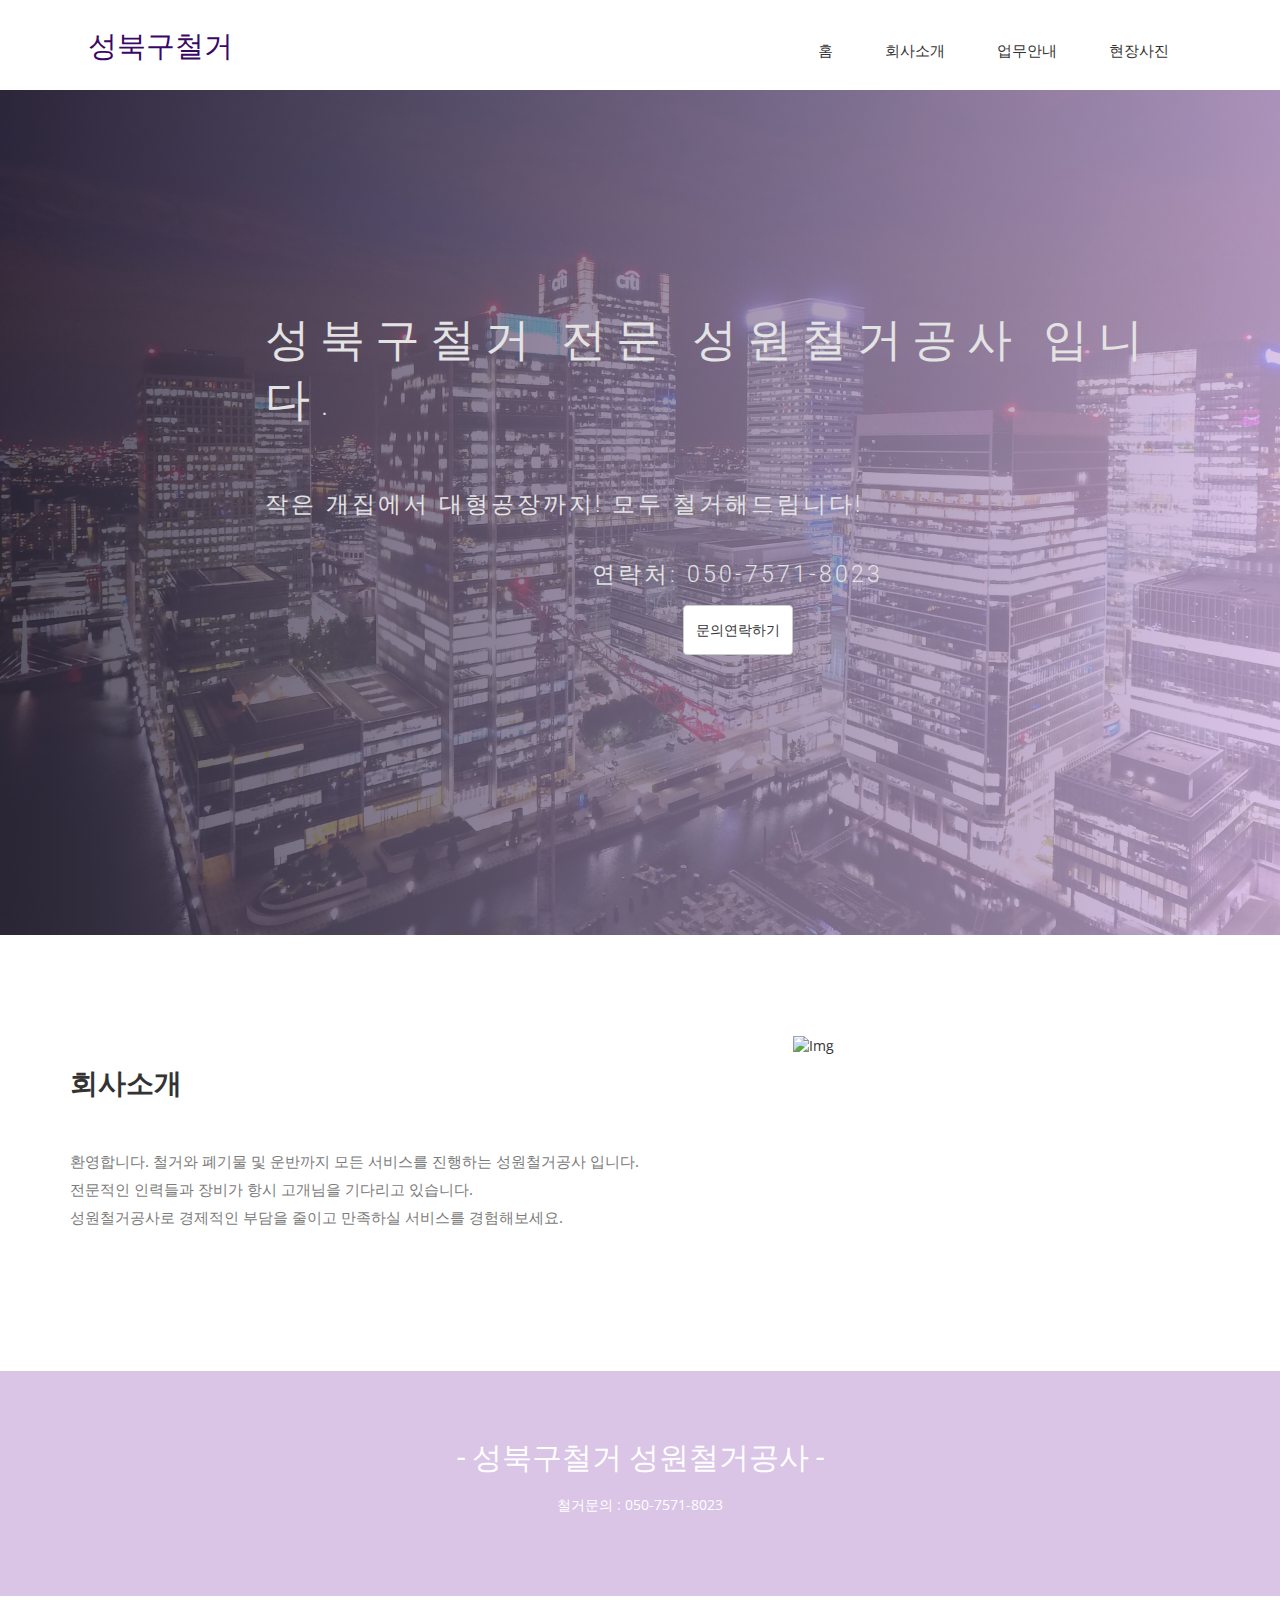
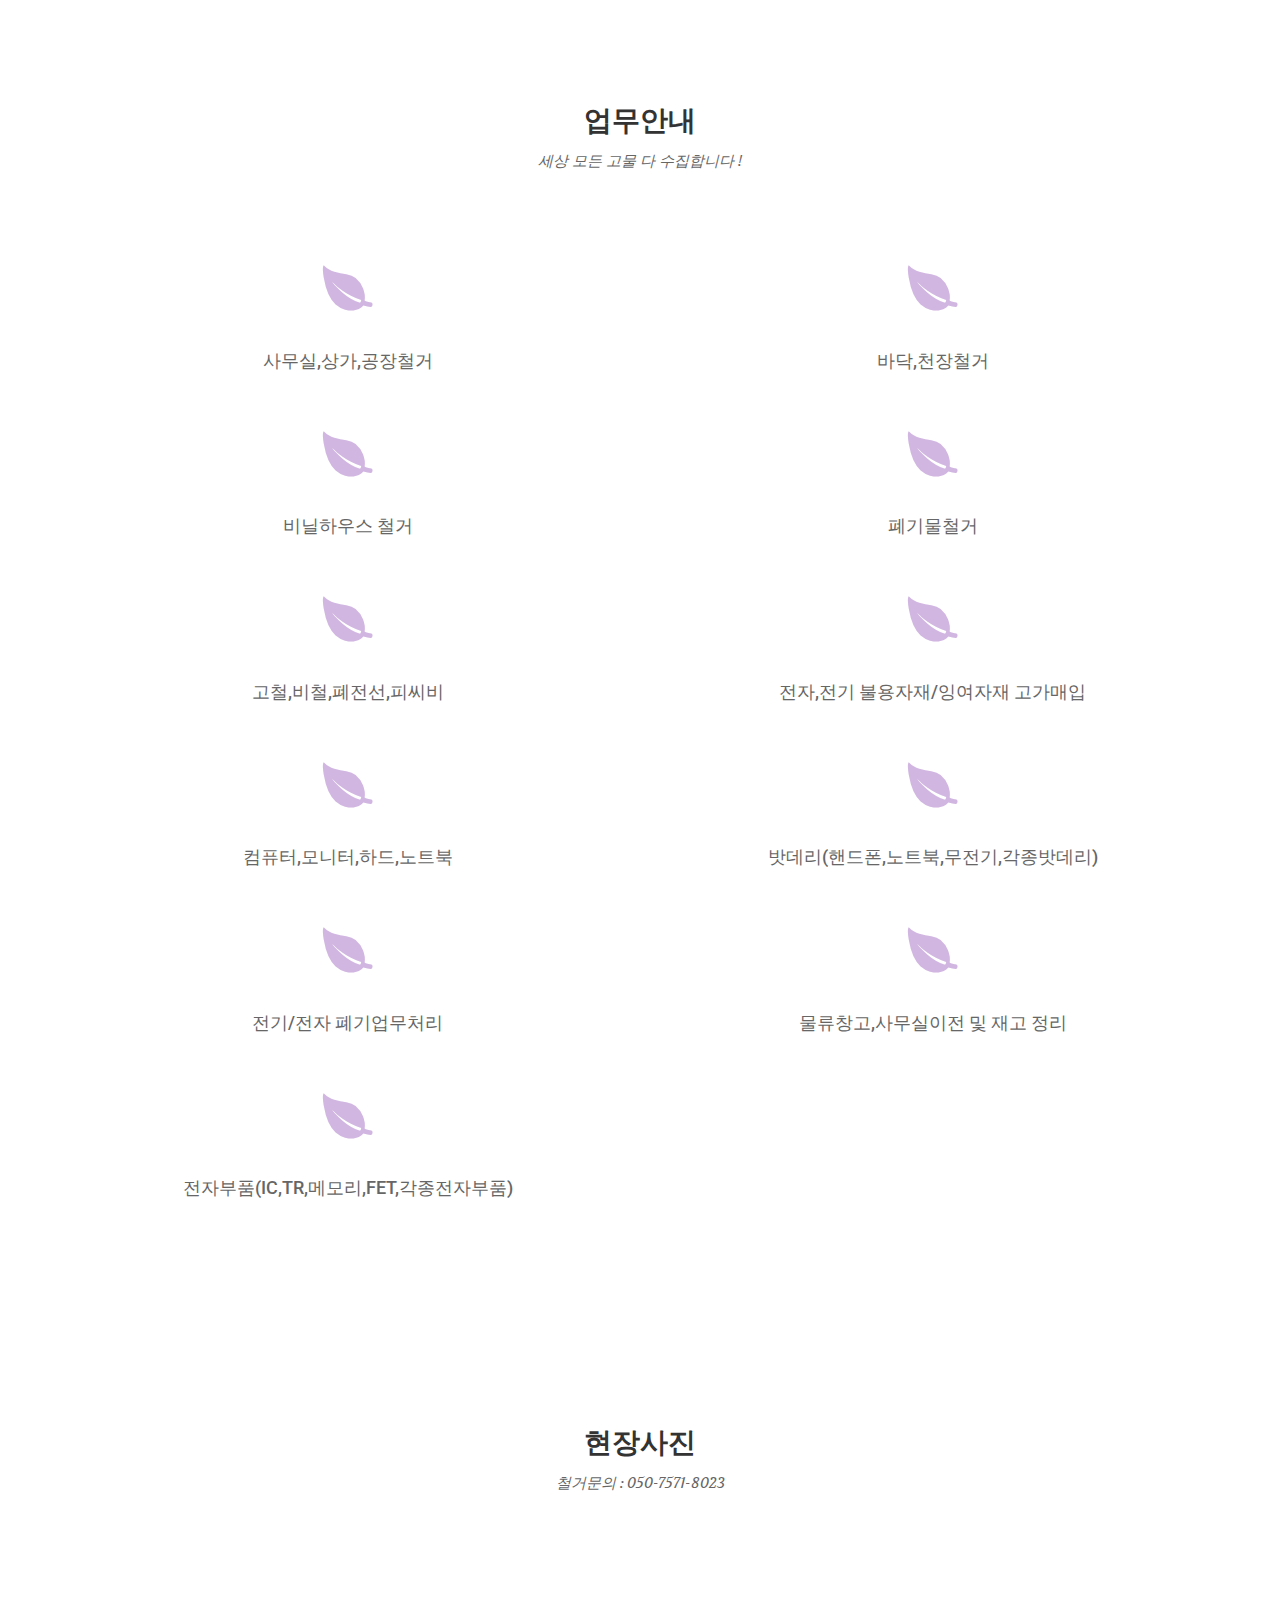
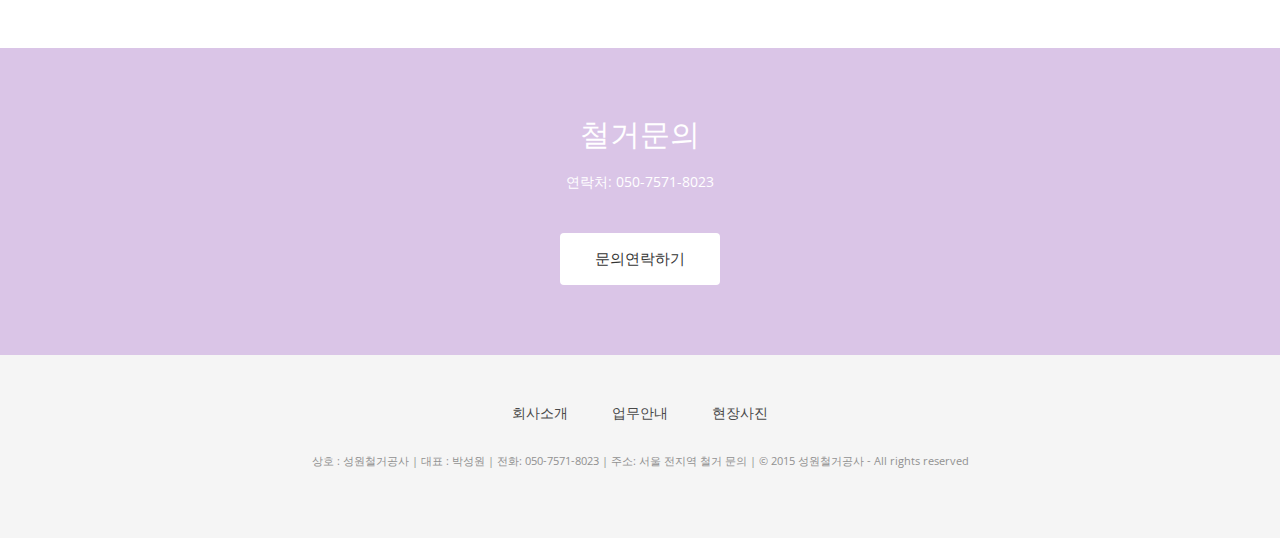
==== index.html @ f8885d91 "no message" ====
<!DOCTYPE html>
<html class="no-js">
  <head>

    <meta charset="utf-8">
<meta http-equiv="X-UA-Compatible" content="IE=edge">
<meta name="robots" content="all, index, follow">

<meta name="viewport" content="width=device-width, initial-scale=1">
<!-- Place favicon.ico and apple-touch-icon.png in the root directory -->

<!-- Favicon -->
<link rel="shortcut icon" href="/favicon.ico">

<!-- Naver -->

<meta name="naver-site-verification" content="78cb990056205110213f68ca7f108c9409b33e10"/>

<title>성북구철거</title>
<meta name="description" content="성북구철거견적.학원,주택,건물,상가,식당철거비용 마루.성북철거업체">
<meta name="keywords" content="성북구철거견적.학원,주택,건물,상가,식당철거비용 마루.성북철거업체">
<meta property="og:type" content="website">
<meta property="og:url" content="http://seongcg.qustmddus.com">
<meta property="og:title" content="성북구철거">
<meta property="og:site_name" content="성북구철거">
<meta property="og:description" content="성북구철거견적.학원,주택,건물,상가,식당철거비용 마루.성북철거업체">
<link rel="alternate" type="application/rss+xml" title="성북구철거" href="http://seongcg.qustmddus.com/feed.xml">
<!-- naver -->
<link rel="canonical" href="http://seongcg.qustmddus.com" />
<!-- CSS -->
<link rel="stylesheet" href="/css/owl.carousel.css" />
<link rel="stylesheet" href="/css/bootstrap.min.css" />
<link rel="stylesheet" href="/css/font-awesome.min.css" />
<link rel="stylesheet" href="/css/airspace.css" />
<link rel="stylesheet" href="/css/style.css" />
<link rel="stylesheet" href="/css/ionicons.min.css" />
<link rel="stylesheet" href="/css/animate.css" />
<link rel="stylesheet" href="/css/responsive.css" />
<link rel="stylesheet" href="/css/syntax.css" />
<link rel="stylesheet" href="/css/styles.css">

<!-- Js -->
<script src="/js/vendor/modernizr-2.6.2.min.js"></script>
<script src="//ajax.googleapis.com/ajax/libs/jquery/1.10.2/jquery.min.js"></script>
<script>window.jQuery || document.write('<script src="js/vendor/jquery-1.10.2.min.js"><\/script>')</script>
<script src="/js/bootstrap.min.js"></script>
<script src="/js/owl.carousel.min.js"></script>
<script src="/js/plugins.js"></script>
<script src="/js/min/waypoints.min.js"></script>
<script src="/js/jquery.counterup.js"></script>

<!-- Google Map -->
<script src="https://maps.googleapis.com/maps/api/js"></script>
<script src="/js/google-map-init.js"></script>


<script src="/js/main.js"></script>

  </head>
  <body>

    <!-- Header Start -->
<header style="position: fixed;right: 0;left: 0;top: 0;z-index: 1030;">
<div class="container">
  <div class="row">
    <div class="col-md-12">
      <!-- header Nav Start -->
      <nav class="navbar navbar-default">
        <div class="container-fluid">
          <!-- Brand and toggle get grouped for better mobile display -->
          <div class="navbar-header">
            <button type="button" class="navbar-toggle collapsed" data-toggle="collapse" data-target="#bs-example-navbar-collapse-1">
            <span class="sr-only">Toggle navigation</span>
            <span class="icon-bar"></span>
            <span class="icon-bar"></span>
            <span class="icon-bar"></span>
            </button>
            <a class="navbar-brand" href="http://seongcg.qustmddus.com/">
              <svg width="150px" viewBox="3 72 151 41" xmlns="http://www.w3.org/2000/svg">
                <defs>
                  <style id="bx-google-fonts">@import url(https://fonts.googleapis.com/css?family=Roboto:100,300,500,700,900,100italic,300italic,400,400italic,500italic,700italic,900italic);</style>
                </defs>
                <rect x="2.767" y="72.843" width="151.685" height="40.281" style="fill: rgb(255, 255, 255);"/>
                <path d="M 40.531 91.724 Z" style="stroke: black; fill: none;"/>
                <text x="5.652" y="103.689" style="fill: rgb(58, 7, 103); font-size: 28.8px; white-space: pre;">성북구철거</text>
              </svg>
            </a>
          </div>
            <!-- Collect the nav links, forms, and other content for toggling -->
            <div class="collapse navbar-collapse" id="bs-example-navbar-collapse-1">
              <ul class="nav navbar-nav navbar-right">
                <li><a href="http://seongcg.qustmddus.com/">홈</a></li>
                <li><a href="http://seongcg.qustmddus.com/about">회사소개</a></li>
                <li><a href="http://seongcg.qustmddus.com/business">업무안내</a></li>
                
                <li><a href="http://seongcg.qustmddus.com/gallery">현장사진</a></li>
              </ul>
            </div><!-- /.navbar-collapse -->
          </div><!-- /.container-fluid -->
        </nav>
      </div>
    </div>
  </div>
</header><!-- header close -->
<div style="width: 100%; height: 90px;"></div>




    <!-- Slider Start -->
<section id="slider">
  <div class="container">
    <div class="row">
      <div class="col-md-10 col-md-offset-2">
        <div class="block">
          <h1 class="animated fadeInUp">성북구철거 전문 성원철거공사 입니다.</h1>
          
          
          <p class="animated fadeInUp">작은 개집에서 대형공장까지! 모두 철거해드립니다!</p>
          <br>
          <p style="text-align: center;">연락처: 050-7571-8023</p>
          <div class="p-r f-l w-100 h-50px">
            <button class="d-b p-r m-auto h-100 btn btn-default btn-call-to-action" onclick="location.href='tel:050-7571-8023'">
              <span class="t-14px l-16px">문의연락하기</span>
            </button>
          </div>
        </div>
      </div>
    </div>
  </div>
</section>
<!-- Wrapper Start -->
<section id="intro">
  <div class="container">
    <div class="row">
      <div class="col-md-7 col-sm-12">
        <div class="block">
          <div class="section-title">
            <h2>회사소개</h2>
          </div>
          <p>
          
            
<p>환영합니다. 철거와 폐기물 및 운반까지 모든 서비스를 진행하는 성원철거공사 입니다.<br />
전문적인 인력들과 장비가 항시 고개님을 기다리고 있습니다.<br />
성원철거공사로 경제적인 부담을 줄이고 만족하실 서비스를 경험해보세요.</p>

          
          </p>
        </div>
      </div><!-- .col-md-7 close -->
      <div class="col-md-5 col-sm-12">
        <div class="block">
          <img src="http://seongcg.qustmddus.com/img/wrapper-img.png" alt="Img">
        </div>
      </div><!-- .col-md-5 close -->
    </div>
  </div>
</section>
<section id="call-to-action">
  <div class="container">
    <div class="row">
      <div class="col-md-12">
        <div class="block">
          <h2>- 성북구철거 성원철거공사 -</h2>
          <p>철거문의 : 050-7571-8023</p>
        </div>
      </div>
    </div>
  </div>
</section>
 <!-- Service Start -->
 
<section id="service">
  <div class="container">
    <div class="row">
      <div class="section-title">
        <h2>업무안내</h2>
        <p>
        
        세상 모든 고물 다 수집합니다 !</p>
      </div>
    </div>
    <div class="row ">
      
      

      
        
        
        
          <div class="col-sm-6 col-md-6">
        
          <div class="service-item">
            <i class="icon ion-leaf"></i>
            <h4>사무실,상가,공장철거</h4>
            <p></p>
          </div>
        </div>
      
        
        
        
          <div class="col-sm-6 col-md-6">
        
          <div class="service-item">
            <i class="icon ion-leaf"></i>
            <h4>바닥,천장철거</h4>
            <p></p>
          </div>
        </div>
      
        
        
        
          <div class="col-sm-6 col-md-6">
        
          <div class="service-item">
            <i class="icon ion-leaf"></i>
            <h4>비닐하우스 철거</h4>
            <p></p>
          </div>
        </div>
      
        
        
        
          <div class="col-sm-6 col-md-6">
        
          <div class="service-item">
            <i class="icon ion-leaf"></i>
            <h4>폐기물철거</h4>
            <p></p>
          </div>
        </div>
      
        
        
        
          <div class="col-sm-6 col-md-6">
        
          <div class="service-item">
            <i class="icon ion-leaf"></i>
            <h4>고철,비철,폐전선,피씨비</h4>
            <p></p>
          </div>
        </div>
      
        
        
        
          <div class="col-sm-6 col-md-6">
        
          <div class="service-item">
            <i class="icon ion-leaf"></i>
            <h4>전자,전기 불용자재/잉여자재 고가매입</h4>
            <p></p>
          </div>
        </div>
      
        
        
        
          <div class="col-sm-6 col-md-6">
        
          <div class="service-item">
            <i class="icon ion-leaf"></i>
            <h4>컴퓨터,모니터,하드,노트북</h4>
            <p></p>
          </div>
        </div>
      
        
        
        
          <div class="col-sm-6 col-md-6">
        
          <div class="service-item">
            <i class="icon ion-leaf"></i>
            <h4>밧데리(핸드폰,노트북,무전기,각종밧데리)</h4>
            <p></p>
          </div>
        </div>
      
        
        
        
          <div class="col-sm-6 col-md-6">
        
          <div class="service-item">
            <i class="icon ion-leaf"></i>
            <h4>전기/전자 폐기업무처리</h4>
            <p></p>
          </div>
        </div>
      
        
        
        
          <div class="col-sm-6 col-md-6">
        
          <div class="service-item">
            <i class="icon ion-leaf"></i>
            <h4>물류창고,사무실이전 및 재고 정리</h4>
            <p></p>
          </div>
        </div>
      
        
        
        
          <div class="col-sm-6 col-md-6">
        
          <div class="service-item">
            <i class="icon ion-leaf"></i>
            <h4>전자부품(IC,TR,메모리,FET,각종전자부품)</h4>
            <p></p>
          </div>
        </div>
      
    </div>
  </div>
</section>

 
 
    <!-- Portfolio Start -->
<section id="portfolio-work">
    <div class="container">
      <div class="row">
        <div class="section-title" style="text-align: center;">
          <h2>현장사진</h2>
          <p>철거문의 : 050-7571-8023</p>
        </div>
      </div>
        <div class="row">
          <div class="col-md-12">
            <div class="block">
              <div class="portfolio-contant">
                <ul id="portfolio-contant-active">
                  
  
  
  
    
      <li class="mix design">
        <a href="#">
          <img src="http://seongcg.qustmddus.com/img/gallery/large/gallery-289.jpg" alt="성북구철거철거211">
          <div class="overly">
            <div class="position-center">
              <h2>현장사진</h2>
                <p>성원철거공사</p>

            </div>
          </div>
        </a>
      </li>
  
    
      <li class="mix design">
        <a href="#">
          <img src="http://seongcg.qustmddus.com/img/gallery/large/gallery-93.jpg" alt="성북구철거철거347">
          <div class="overly">
            <div class="position-center">
              <h2>현장사진</h2>
                <p>성원철거공사</p>

            </div>
          </div>
        </a>
      </li>
  
    
      <li class="mix design">
        <a href="#">
          <img src="http://seongcg.qustmddus.com/img/gallery/large/gallery-82.jpg" alt="성북구철거철거335">
          <div class="overly">
            <div class="position-center">
              <h2>현장사진</h2>
                <p>성원철거공사</p>

            </div>
          </div>
        </a>
      </li>
  
    
      <li class="mix design">
        <a href="#">
          <img src="http://seongcg.qustmddus.com/img/gallery/large/gallery-148.jpg" alt="성북구철거철거55">
          <div class="overly">
            <div class="position-center">
              <h2>현장사진</h2>
                <p>성원철거공사</p>

            </div>
          </div>
        </a>
      </li>
  
    
      <li class="mix design">
        <a href="#">
          <img src="http://seongcg.qustmddus.com/img/gallery/large/gallery-208.jpg" alt="성북구철거철거122">
          <div class="overly">
            <div class="position-center">
              <h2>현장사진</h2>
                <p>성원철거공사</p>

            </div>
          </div>
        </a>
      </li>
  
    
      <li class="mix design">
        <a href="#">
          <img src="http://seongcg.qustmddus.com/img/gallery/large/gallery-78.jpg" alt="성북구철거철거330">
          <div class="overly">
            <div class="position-center">
              <h2>현장사진</h2>
                <p>성원철거공사</p>

            </div>
          </div>
        </a>
      </li>
  
    
      <li class="mix design">
        <a href="#">
          <img src="http://seongcg.qustmddus.com/img/gallery/large/gallery-284.jpg" alt="성북구철거철거206">
          <div class="overly">
            <div class="position-center">
              <h2>현장사진</h2>
                <p>성원철거공사</p>

            </div>
          </div>
        </a>
      </li>
  
    
      <li class="mix design">
        <a href="#">
          <img src="http://seongcg.qustmddus.com/img/gallery/large/gallery-131.jpg" alt="성북구철거철거37">
          <div class="overly">
            <div class="position-center">
              <h2>현장사진</h2>
                <p>성원철거공사</p>

            </div>
          </div>
        </a>
      </li>
  


                </ul>
              </div>
            </div>
          </div>
        </div>
    </div>
</section>
<!-- Call to action Start -->
<section id="call-to-action">
  <div class="container">
    <div class="row">
      <div class="col-md-12">
        <div class="block">
          <h2>철거문의</h2>
          <p>연락처: 050-7571-8023</p>
          <a class="btn btn-default btn-call-to-action" href="tel:050-7571-8023" >문의연락하기</a>
        </div>
      </div>
    </div>
  </div>
</section>










    <!-- footer Start -->
<footer>
  <div class="container">
    <div class="row">
      <div class="col-md-12">
        <div class="footer-manu">
          <ul>
            <li><a href="/about">회사소개</a></li>
            <li><a href="/business">업무안내</a></li>
            
            <li><a href="/gallery">현장사진</a></li>
          </ul>
        </div>
        <p>
          
          <small>상호 : 성원철거공사  | 
          대표 : 박성원 | </small>
          <small>전화: 050-7571-8023  | </small>
          <small>주소: 서울 전지역 철거 문의  | </small>
          <small>© 2015 성원철거공사 - All rights reserved</small>
        
        </p>
      </div>
    </div>
  </div>
</footer>

    </body>
</html>
---- css/airspace.css ----
/*
 * This is the main css file that ships with the airspace theme.
 * In airspace, it is called style.css
 * However, style.css now holds additional styles for this jekyll port. (Not written by ThemeFisher)
 * The original style.css is now called airspace.css
 * 
 */

@import url(http://fonts.googleapis.com/css?family=Open+Sans:400,300,600);
@import url(http://fonts.googleapis.com/css?family=Roboto:400,100,300,500,700);
@import url(http://fonts.googleapis.com/css?family=Volkhov:400italic);
/* var text-decoration */
/*--
	Common Css
--*/
body {
  font-family: 'Open Sans', sans-serif;
  -webkit-font-smoothing: antialiased;
}
h1,
h2,
h3,
h4,
h5,
h6 {
  font-family: 'Roboto', sans-serif;
}
h2 {
  font-size: 30px;
  font-weight: 400;
}
h3 {
  font-size: 28px;
  font-weight: 300;
}
p {
  font-size: 15px;
  line-height: 28px;
}
ul {
  padding: 0;
  margin: 0;
  list-style: none;
}
a,
a:active,
a:focus,
a:active {
  text-decoration: none !important;
}
.section-title {
  margin-bottom: 70px;
}
.section-title h2 {
  text-transform: uppercase;
  font-size: 28px;
  font-weight: 600;
}
.section-title p {
  font-family: 'Volkhov', serif;
  font-style: italic;
  color: #666;
}
/*--
	Header Start
--*/
header {
  background: #fff;
  padding: 20px 0;
}
header .navbar {
  margin-bottom: 0px;
  border: 0px;
}
header .navbar-brand {
  padding-top: 5px;
}
header .navbar-default {
  background: none;
  border: 0px;
}
header .navbar-default .navbar-nav {
  padding-top: 10px;
}
header .navbar-default .navbar-nav li a {
  color: #333333;
  padding: 10px 26px;
  font-size: 15px;
}
font header .navbar-default .navbar-nav li a:hover {
  color: #000;
}
/*---------------------------------------------
					Index Start
-----------------------------------------------*/
/*--
	Slider Start
--*/
#slider {
  background: url("../img/slider-bg.jpg") no-repeat;
  background-size: cover;
  background-attachment: fixed;
  background-position: 10% 0%;
  padding: 200px 0 280px 0;
  position: relative;
}
#slider:before {
  content: "";
  position: absolute;
  left: 0;
  top: 0;
  bottom: 0;
  right: 0;
  width: 100%;
  height: 100%;
  background: linear-gradient(to left, #8b86a3, #322e40);
  opacity: 0.8;
}
#slider .block {
  color: #E3E3E4;
}
#slider .block h1 {
  font-family: 'Roboto', sans-serif;
  font-weight: 100;
  font-size: 45px;
  line-height: 60px;
  letter-spacing: 10px;
  padding-bottom: 45px;
}
#slider .block p {
  font-size: 23px;
  line-height: 40px;
  font-family: 'Roboto', sans-serif;
  font-weight: 300;
  letter-spacing: 3px;
}
/*--
	wrapper Start
--*/
#intro {
  padding: 100px 0;
}
#intro .block h2 {
  padding-top: 35px;
  line-height: 27px;
  margin: 0;
}
#intro .block p {
  color: #7B7B7B;
  padding-top: 20px;
}
#intro .block img {
  padding-left: 40px;
  width: 100%;
}
#intro .section-title {
  margin-bottom: 0px;
}
#intro .section-title p {
  padding-top: 20px;
}
/*--
	service Start
--*/
#service {
  text-align: center;
  padding: 90px 0;
}
#service .service-item {
  padding-bottom: 30px;
}
#service .service-item i {
  font-size: 60px;
  color: #4A4656;
}
#service .service-item h4 {
  padding-top: 20px;
  margin: 0;
  color: #666;
}
#service .service-item p {
  color: #888;
  padding-top: 10px;
  margin: 0;
  font-size: 14px;
  line-height: 1.8;
}
/*--
	call-to-action Start
--*/
#call-to-action {
  background: url("../img/call-to-action-bg.jpg") no-repeat;
  background-size: cover;
  background-attachment: fixed;
  padding: 70px 0px;
  position: relative;
  text-align: center;
  color: #fff;
}
#call-to-action:before {
  content: "";
  position: absolute;
  left: 0;
  right: 0;
  top: 0;
  bottom: 0;
  width: 100%;
  height: 100%;
  background: #1d192c;
  opacity: 0.8;
}
#call-to-action h2 {
  padding-bottom: 20px;
  line-height: 33px;
  margin: 0;
  font-size: 30px;
}
#call-to-action p {
  font-size: 14px;
  line-height: 1.6;
}
#call-to-action .btn-call-to-action {
  padding: 15px 35px;
  border: none;
  background-color: #fff;
  font-size: 15px;
  color: #333333;
  margin-top: 30px;
}
/*--
	Feature Start
--*/
#feature {
  background: url("../img/featue-bg.jpg");
  background-position: 50% 94px;
  width: 100%;
  display: block;
  position: relative;
  overflow: visible;
  background-attachment: fixed;
  background-repeat: no-repeat;
  background-position: center center;
  background-color: #fff;
  -webkit-background-size: cover;
  -moz-background-size: cover;
  -o-background-size: cover;
  background-size: cover;
  -webkit-box-sizing: border-box;
  -moz-box-sizing: border-box;
  box-sizing: border-box;
  -webkit-backface-visibility: hidden;
  backface-visibility: hidden;
  padding: 100px 0;
}
#feature h2 {
  font-size: 28px;
  font-weight: 600;
  margin-bottom: 30px;
}
#feature p {
  color: #8d8f92;
  margin-bottom: 20px;
}
#feature .btn-view-works {
  background: #655E7A;
  color: #fff;
  padding: 10px 20px;
}
/*--
	content Start
--*/
#testimonial {
  padding: 100px 0;
}
#testimonial .block h2 {
  line-height: 27px;
  color: #5C5C5C;
  padding-top: 110px;
}
#testimonial .block p {
  padding-top: 50px;
  color: #7B7B7B;
}
#testimonial .counter-box li {
  width: 50%;
  float: left;
  text-align: center;
  margin: 30px 0 30px;
}
#testimonial .counter-box li i {
  font-size: 35px;
}
#testimonial .counter-box li h4 {
  font-size: 30px;
  font-weight: bold;
}
#testimonial .counter-box li span {
  color: #555;
}
#testimonial .testimonial-carousel {
  text-align: center;
  width: 75%;
  border: 1px solid #DEDEDE;
  padding: 24px;
  margin: 0 auto;
}
#testimonial .testimonial-carousel img {
  padding-bottom: 38px;
}
#testimonial .testimonial-carousel p {
  line-height: 28px;
  font-weight: 300;
  padding-bottom: 20px;
}
#testimonial .testimonial-carousel .user img {
  padding-bottom: 0px;
  border-radius: 500px;
}
#testimonial .testimonial-carousel .user p {
  padding-bottom: 0;
  font-size: 12px;
  line-height: 20px;
  color: #353241;
}
#testimonial .testimonial-carousel .user p span {
  display: block;
  color: #353241;
  font-weight: 600;
}
#testimonial .testimonial-carousel .owl-carousel .owl-pagination div {
  border: 1px solid #1D1D1D;
  border-radius: 500px;
  display: inline-block;
  height: 10px;
  margin-right: 15px;
  width: 10px;
}
#testimonial .testimonial-carousel .owl-carousel .owl-pagination div.active {
  background: #5C5C5C;
  font-size: 30px;
  display: inline-block;
  border: 0px;
}
/*--
	features Start
--*/
#clients-logo-section {
  padding-top: 30px;
  padding-bottom: 75px;
}
#clients-logo-section .clients-logo-img {
  padding: 0px 50px;
}
/*---------------------------------------------
					Work Start
-----------------------------------------------*/
/*--
	Slider-work Start
--*/
#global-header {
  background: url("../img/slider-bg.jpg") no-repeat;
  background-size: cover;
  padding-top: 150px;
  padding-bottom: 107px;
  position: relative;
  background-attachment: fixed;
}
#global-header:before {
  content: "";
  position: absolute;
  left: 0;
  top: 0;
  bottom: 0;
  right: 0;
  width: 100%;
  height: 100%;
  background: linear-gradient(to left, #928dab, #1f1c2c 70%);
  opacity: 0.8;
}
#global-header .block {
  color: #E3E3E4;
  margin: 0 auto;
  padding-left: 90px;
  text-align: center;
}
#global-header .block h1 {
  font-weight: 100;
  font-size: 45px;
  letter-spacing: 6px;
  padding-bottom: 15px;
  margin-top: 0;
  text-transform: capitalize;
}
#global-header .block p {
  font-size: 16px;
  font-weight: 300;
  letter-spacing: 1px;
  word-spacing: 3px;
}
/*--
	portfolio-work Start
--*/
#portfolio-work {
  overflow: hidden;
  padding: 80px 0;
}
#portfolio-work .block .portfolio-menu {
  padding-bottom: 30px;
  text-align: center;
}
#portfolio-work .block .portfolio-menu ul {
  border: 1px solid #999999;
  display: inline-block;
  margin-bottom: 40px;
}
#portfolio-work .block .portfolio-menu ul li {
  display: inline-block;
  padding: 0px 25px;
  cursor: pointer;
  font-size: 15px;
  line-height: 40px;
  font-weight: 600;
  color: #333333;
  text-transform: capitalize;
  position: relative;
}
#portfolio-work .block .portfolio-menu ul .active {
  color: #655E7A;
  position: relative;
}
#portfolio-work .block .portfolio-menu ul .active:before {
  content: "\f0d7";
  position: absolute;
  font-family: 'FontAwesome';
  bottom: -18px;
  font-size: 30px;
  width: 20px;
  left: 0px;
  right: 0px;
  top: 23px;
  margin: 0 auto;
  color: #fff;
  text-shadow: 0 1px 0px rgba(0, 0, 0, 0.9);
  -webkit-transition: all 0.4s ease-in-out;
  -moz-transition: all 0.4s ease-in-out;
  -o-transition: all 0.4s ease-in-out;
  -ms-transition: all 0.4s ease-in-out;
  transition: all 0.4s ease-in-out;
}
#portfolio-work .block .portfolio-menu ul li:hover:before {
  content: "\f0d7";
  position: absolute;
  font-family: 'FontAwesome';
  bottom: -18px;
  font-size: 30px;
  width: 20px;
  left: 0px;
  right: 0px;
  top: 24px;
  margin: 0 auto;
  color: #fff;
  text-shadow: 0 1px 0px rgba(0, 0, 0, 0.9);
  -webkit-transition: all 0.4s ease-in-out;
  -moz-transition: all 0.4s ease-in-out;
  -o-transition: all 0.4s ease-in-out;
  -ms-transition: all 0.4s ease-in-out;
  transition: all 0.4s ease-in-out;
}
#portfolio-work .block .portfolio-contant ul li {
  float: left;
  width: 32.22%;
  overflow: hidden;
  margin: 6px;
  position: relative;
}
#portfolio-work .block .portfolio-contant ul li:hover .overly {
  opacity: 1;
}
#portfolio-work .block .portfolio-contant ul li:hover .position-center {
  position: absolute;
  top: 50%;
  -webkit-transform: translate(0%, -50%);
  -moz-transform: translate(0%, -50%);
  -ms-transform: translate(0%, -50%);
  transform: translate(0%, -50%);
}
#portfolio-work .block .portfolio-contant ul li a {
  display: block;
  color: #fff;
}
#portfolio-work .block .portfolio-contant ul li a h2 {
  font-size: 22px;
  text-transform: uppercase;
  letter-spacing: 1px;
}
#portfolio-work .block .portfolio-contant ul li a p {
  font-size: 15px;
}
#portfolio-work .block .portfolio-contant ul li a span {
  font-style: italic;
  font-size: 13px;
  color: #655E7A;
}
#portfolio-work .block .portfolio-contant ul img {
  width: 100%;
  height: auto;
}
#portfolio-work .block .portfolio-contant .overly {
  position: absolute;
  top: 0;
  bottom: 0;
  right: 0;
  left: 0;
  background: rgba(0, 0, 0, 0.9);
  opacity: 0;
  -webkit-transition: .3s all;
  -o-transition: .3s all;
  transition: .3s all;
  text-align: center;
}
#portfolio-work .block .portfolio-contant .position-center {
  position: absolute;
  top: 50%;
  left: 10%;
  -webkit-transform: translate(0%, 50%);
  -moz-transform: translate(0%, 50%);
  -ms-transform: translate(0%, 50%);
  transform: translate(0%, 50%);
  -webkit-transition: .5s all;
  -o-transition: .5s all;
  transition: .5s all;
}
#portfolio-work .block .mix {
  display: none;
}
/*--
	wrapper-work Start
--*/
#wrapper-work {
  overflow: hidden;
  padding-top: 100px;
}
#wrapper-work ul li {
  width: 50%;
  float: left;
  position: relative;
}
#wrapper-work ul li img {
  width: 100%;
  height: 100%;
}
#wrapper-work ul li .items-text {
  position: absolute;
  top: 0;
  bottom: 0;
  left: 0;
  right: 0;
  width: 100%;
  height: 100%;
  color: #fff;
  background: rgba(0, 0, 0, 0.6);
  padding-left: 44px;
  padding-top: 140px;
}
#wrapper-work ul li .items-text h2 {
  padding-bottom: 28px;
  padding-top: 75px;
  position: relative;
}
#wrapper-work ul li .items-text h2:before {
  content: "";
  position: absolute;
  left: 0;
  bottom: 0;
  width: 75px;
  height: 3px;
  background: #fff;
}
#wrapper-work ul li .items-text p {
  padding-top: 30px;
  font-size: 16px;
  line-height: 27px;
  font-weight: 300;
  padding-right: 80px;
}
/*--
	features-work Start
--*/
#features-work {
  padding-top: 50px;
  padding-bottom: 75px;
}
#features-work .block ul li {
  width: 19%;
  text-align: center;
  display: inline-block;
  padding: 40px 0px;
}
/*---------------------------------------------
					Work Close
-----------------------------------------------*/
/*=============================================*/
/*---------------------------------------------
					 Contact Start
-----------------------------------------------*/
/*--
	slider-contact Start
--*/
#slider-contact {
  background: url("../img/slider-bg.jpg") no-repeat;
  background-size: cover;
  padding-top: 150px;
  padding-bottom: 107px;
  position: relative;
}
#slider-contact:before {
  content: "";
  position: absolute;
  left: 0;
  top: 0;
  bottom: 0;
  right: 0;
  width: 100%;
  height: 100%;
  background: linear-gradient(to left, #928dab, #1f1c2c 70%);
  opacity: 0.8;
}
#slider-contact .block {
  color: #E3E3E4;
  margin: 0 auto;
  padding-left: 90px;
}
#slider-contact .block h1 {
  font-family: 'Roboto', sans-serif;
  font-weight: 100;
  font-size: 45px;
  line-height: 60px;
  letter-spacing: 6px;
  padding-bottom: 15px;
}
#slider-contact .block p {
  font-size: 23px;
  line-height: 40px;
  font-family: 'Roboto', sans-serif;
  font-weight: 300;
  letter-spacing: 1px;
  word-spacing: 3px;
}
/*--
	contact-form Start
--*/
#contact-form {
  padding-top: 70px;
  padding-bottom: 35px;
}
#contact-form .block form .form-group {
  padding-bottom: 15px;
  margin: 0px;
}
#contact-form .block form .form-group .form-control {
  background: #F6F8FA;
  height: 60px;
  border: 1px solid #EEF2F6;
  box-shadow: none;
  width: 100%;
}
#contact-form .block form .form-group-2 {
  padding-bottom: 15px;
  margin: 0px;
}
#contact-form .block form .form-group-2 textarea {
  background: #F6F8FA;
  height: 135px;
  border: 1px solid #EEF2F6;
  box-shadow: none;
  width: 100%;
}
#contact-form .block button {
  width: 100%;
  height: 60px;
  background: #47424C;
  border: none;
  color: #fff;
  font-family: 'Open Sans', sans-serif;
  font-size: 18px;
}
/*--
	wrapper-contact Start
--*/
.address-block li {
  margin-bottom: 20px;
}
.address-block li i {
  margin-right: 15px;
  font-size: 20px;
  width: 20px;
}
.social-icons {
  margin-top: 40px;
}
.social-icons li {
  display: inline-block;
  margin: 0 6px;
}
.social-icons a {
  display: inline-block;
}
.social-icons i {
  color: #2C2C2C;
  margin-right: 25px;
  font-size: 25px;
}
.google-map {
  position: relative;
}
.google-map #map {
  width: 100%;
  height: 300px;
  background-color: #ff432e;
}
#contact-box {
  padding-top: 35px;
  padding-bottom: 58px;
}
#contact-box .block img {
  width: 100%;
}
#contact-box .block h2 {
  font-family: 'Open Sans', sans-serif;
  font-weight: 300;
  color: #000;
  font-size: 28px;
  padding-bottom: 30px;
}
#contact-box .block p {
  color: #5C5C5C;
  display: block;
}
/*--
	features-contact Start
--*/
#features-contact {
  padding-top: 50px;
  padding-bottom: 75px;
}
#features-contact .block ul li {
  width: 19%;
  text-align: center;
  display: inline-block;
  padding: 40px 0px;
}
/*---------------------------------------------
					Contact Close
-----------------------------------------------*/
/*--------- Heading------------*/
.heading {
  padding-bottom: 60px;
  text-align: center;
}
.heading h2 {
  color: #000;
  font-size: 30px;
  line-height: 40px;
  font-weight: 400;
}
.heading p {
  font-size: 18px;
  line-height: 40px;
  color: #292929;
  font-weight: 300;
}
/*---------------------------*/
/*--
	footer Start
--*/
footer {
  background: #F5F5F5;
  text-align: center;
  padding-top: 48px;
  padding-bottom: 55px;
}
footer p {
  font-size: 13px;
  line-height: 25px;
  color: #919191;
}
footer a {
  color: #595959;
}
footer .footer-manu {
  padding-bottom: 25px;
}
footer .footer-manu ul {
  margin: 0px;
  padding: 0px;
}
footer .footer-manu ul li {
  display: inline-block;
  padding: 0px 20px;
}
footer .footer-manu ul li a {
  display: inline-block;
  color: #494949;
}
footer .footer-manu ul li a:hover {
  color: #000;
}
---- css/style.css ----
/*
 * This css file includes styles added in the jekyll port of this theme.
 * To find the original style.css that ships with Airspace, read airspace.css
 *
 */

 .italic {
   font-style: italic;
 }

 .bold {
   font-weight: bold;
 }

 .center-text {
   text-align: center;
 }

.post-area {
  padding: 40px;
  width: 100%;
  min-height: 150px;
  background-color: white;
  border-bottom: 1px dotted #ddd;
}

.post-area a:link, .post-area a:visited {
  font-size: 30px;
  color: #333;
}

.post-area a:hover {
  color: #0D0017;
}
.p-r { position: relative !important; }
.f-l {float: left !important;}
.w-100 { width: 100% !important; }
.h-100 { height: 100% !important; }
.h-50px { height: 50px !important; }
.d-b { display: block !important;}
.t-14px{font-size: 14px !important;}
.l-16px { line-height: 16px !important;}
.m-auto {margin: 0 auto !important;}
---- css/responsive.css ----
/*		Default Layout: 992px. 
		Gutters: 24px.
		Outer margins: 48px.
		Leftover space for scrollbars @1024px: 32px.
-------------------------------------------------------------------------------
cols    1     2      3      4      5      6      7      8      9      10
px      68    160    252    344    436    528    620    712    804    896    */
/*		Tablet Layout: 768px.
		Gutters: 24px.
		Outer margins: 28px.
		Inherits styles from: Default Layout.
-----------------------------------------------------------------
cols    1     2      3      4      5      6      7      8
px      68    160    252    344    436    528    620    712    */
@media only screen and (min-width: 768px) and (max-width: 991px) {
  /*---------------------------------------------
					Index Start 
-----------------------------------------------*/
  /*--
	wrapper Start 
--*/
  #wrapper {
    text-align: center;
  }
  #wrapper .block img {
    padding-top: 100px;
    width: 50%;
  }
  /*--
	content Start 
--*/
  #content {
    text-align: center;
  }
  #content .block {
    padding-bottom: 100px;
  }
  /*--
	features Start 
--*/
  #features {
    text-align: center;
  }
  /*--
	footer Start 
--*/
  footer .navbar {
    margin-bottom: 0px;
    border: 0px;
    min-height: 40px;
  }
  footer .navbar-default {
    border: 0px;
    width: 68%;
  }
  footer .navbar-default .navbar-nav li a {
    color: #494949;
    padding: 10px 10px;
    font-size: 15px;
  }
  footer .navbar-default .navbar-nav li a:hover {
    color: #000;
  }
  /*---------------------------------------------
					Index Close 
-----------------------------------------------*/
  /*=============================================*/
  /*---------------------------------------------
					Work Start 
-----------------------------------------------*/
  /*--
	slider-work Start 
--*/
  #slider-work .block h1 {
    font-size: 28px;
  }
  #slider-work .block p {
    font-size: 15px;
  }
  /*--
	portfolio Start 
--*/
  #portfolio-work .block .portfolio-manu {
    padding-left: 0px;
  }
  #portfolio-work .block .portfolio-contant ul li a .img-heading {
    padding: 5px 0 5px 13px;
  }
  #portfolio-work .block .portfolio-contant ul li a .img-heading h2 {
    font-size: 20px;
    line-height: 25px;
  }
  #portfolio-work .block .portfolio-contant ul li a .img-heading p {
    font-size: 11px;
    line-height: 20px;
  }
  #portfolio-work .block .portfolio-contant ul li a .overlay {
    padding-left: 15px;
  }
  #portfolio-work .block .portfolio-contant ul li a .overlay h2 {
    padding-top: 30px;
    padding-bottom: 15px;
    font-size: 20px;
    line-height: 25px;
  }
  #portfolio-work .block .portfolio-contant ul li a .overlay p {
    font-size: 11px;
    line-height: 20px;
    padding-top: 15px;
  }
  /*--
	wrapper Start 
--*/
  #wrapper-work ul li .items-text {
    padding-top: 0;
    padding-left: 25px;
  }
  #wrapper-work ul li .items-text h2 {
    padding-bottom: 10px;
    padding-top: 40px;
  }
  #wrapper-work ul li .items-text p {
    font-size: 14px;
    line-height: 20px;
    padding-right: 30px;
  }
  /*--
	features Start 
--*/
  #features-work .block ul li {
    width: 49%;
  }
  /*---------------------------------------------
					Work close 
-----------------------------------------------*/
  /*=============================================*/
  /*---------------------------------------------
					contact start 
-----------------------------------------------*/
  #wrapper-contact .block {
    padding-bottom: 50px;
  }
  /*--
	features-contact Start 
--*/
  #features-contact .block ul li {
    width: 49%;
  }
  /*---------------------------------------------
					contact close 
-----------------------------------------------*/
  /*------------------*/
}
/*		Mobile Layout: 320px.
		Gutters: 24px.
		Outer margins: 34px.
		Inherits styles from: Default Layout.
---------------------------------------------
cols    1     2      3
px      68    160    252    */
@media only screen and (max-width: 767px) {
  /*---------------------------------------------
					Index Start 
-----------------------------------------------*/
  .heading {
    padding-left: 0px;
  }
  h2 {
    font-size: 18px;
  }
  p {
    font-size: 13px;
  }
  header .navbar-default .navbar-toggle {
    margin-top: 20px;
    margin-bottom: 20px;
  }
  #slider {
    padding-top: 90px;
    padding-bottom: 100px;
  }
  #slider .block {
    padding-left: 0px;
  }
  #slider .block h1 {
    font-size: 20px;
  }
  #slider .block p {
    font-size: 13px;
  }
  /*--
	wrapper Start 
--*/
  #wrapper {
    text-align: center;
    padding-top: 70px;
    padding-bottom: 100px;
  }
  #wrapper .block img {
    padding-top: 100px;
    padding-left: 0px;
    width: 100%;
  }
  /*--
	service Start 
--*/
  #service {
    padding-top: 100px;
  }
  #service .thumbnail {
    padding-bottom: 70px;
  }
  /*--
	call-to-action Start 
--*/
  #call-to-action p {
    padding: 0px 0px 40px;
  }
  #call-to-action .btn {
    padding: 10px 20px;
    font-size: 15px;
  }
  /*--
	content Start 
--*/
  #content {
    text-align: center;
    padding-top: 70px;
  }
  #content .block {
    padding-bottom: 100px;
  }
  #content .block h2 {
    padding-top: 0px;
  }
  #content .block-bottom {
    padding: 0px;
  }
  #content .block-bottom .item-img {
    padding-left: 0px;
  }
  /*--
	features Start 
--*/
  #features .features-img {
    text-align: center;
  }
  /*---------------------------------------------
					Index Close 
-----------------------------------------------*/
  /*=============================================*/
  /*---------------------------------------------
					Work Start 
-----------------------------------------------*/
  #slider-work {
    padding-top: 100px;
    padding-bottom: 100px;
  }
  #slider-work .block {
    padding-left: 0px;
  }
  #slider-work .block h1 {
    font-size: 20px;
  }
  #slider-work .block p {
    font-size: 11px;
    line-height: 25px;
  }
  /*--
	portfolio Start 
--*/
  #portfolio-work .block .portfolio-manu {
    padding-left: 0px;
    text-align: center;
  }
  #portfolio-work .block .portfolio-manu ul li {
    padding: 0 8px;
  }
  #portfolio-work .block .portfolio-contant ul li {
    width: 100%;
  }
  #portfolio-work .block .portfolio-contant ul li a .img-heading {
    padding: 5px 0 5px 13px;
  }
  #portfolio-work .block .portfolio-contant ul li a .img-heading h2 {
    font-size: 20px;
    line-height: 25px;
  }
  #portfolio-work .block .portfolio-contant ul li a .img-heading p {
    font-size: 11px;
    line-height: 20px;
  }
  #portfolio-work .block .portfolio-contant ul li a .overlay {
    padding-left: 15px;
  }
  #portfolio-work .block .portfolio-contant ul li a .overlay h2 {
    padding-top: 65px;
    padding-bottom: 15px;
    font-size: 20px;
    line-height: 25px;
  }
  #portfolio-work .block .portfolio-contant ul li a .overlay p {
    font-size: 11px;
    line-height: 20px;
    padding-top: 15px;
    padding-right: 5px;
  }
  /*--
	wrapper Start 
--*/
  #wrapper-work ul li {
    float: none;
    width: 100%;
  }
  #wrapper-work ul li .items-text {
    padding-left: 15px;
    padding-top: 30px;
  }
  #wrapper-work ul li .items-text h2 {
    padding-top: 10px;
    padding-bottom: 15px;
    font-size: 20px;
    line-height: 25px;
  }
  #wrapper-work ul li .items-text p {
    font-size: 11px;
    line-height: 20px;
    padding-top: 15px;
  }
  /*--
	features Start 
--*/
  #features-work .block ul li {
    display: block;
    width: 100%;
  }
  /*---------------------------------------------
					Work close 
-----------------------------------------------*/
  /*=============================================*/
  /*---------------------------------------------
					contact Start 
-----------------------------------------------*/
  /*--
	slider-contact Start 
--*/
  #slider-contact {
    padding-top: 100px;
    padding-bottom: 100px;
  }
  #slider-contact .block {
    padding-left: 0px;
  }
  #slider-contact .block h1 {
    font-size: 20px;
  }
  #slider-contact .block p {
    font-size: 11px;
    line-height: 25px;
  }
  /*--
	wrapper-contact Start 
--*/
  #wrapper-contact .block {
    padding-bottom: 50px;
  }
  #wrapper-contact .block .location p {
    width: 100%;
  }
  #wrapper-contact .block .social-media-icon a i {
    padding-top: 30px;
  }
  /*--
	features-contact Start 
--*/
  #features-contact .block ul li {
    display: block;
    width: 100%;
  }
  /*---------------------------------------------
					contact close 
-----------------------------------------------*/
  /*--
	footer Start 
--*/
  footer .footer-manu {
    display: none;
  }
}
/*		Wide Mobile Layout: 480px.
		Gutters: 24px.
		Outer margins: 22px.
		Inherits styles from: Default Layout, Mobile Layout.
------------------------------------------------------------
cols    1     2      3      4      5
px      68    160    252    344    436    */
/*	Retina media query.
	Overrides styles for devices with a 
	device-pixel-ratio of 2+, such as iPhone 4.
-----------------------------------------------    */
---- css/syntax.css ----
/*
 * syntax.css
 * GitHub syntax highlighting styles
 * obtained from https://github.com/mojombo/tpw/blob/master/css/syntax.css
 *
 */
 
.highlight  { background: #ffffff; }
.highlight .c { color: #999988; font-style: italic } /* Comment */
.highlight .err { color: #a61717; background-color: #e3d2d2 } /* Error */
.highlight .k { font-weight: bold } /* Keyword */
.highlight .o { font-weight: bold } /* Operator */
.highlight .cm { color: #999988; font-style: italic } /* Comment.Multiline */
.highlight .cp { color: #999999; font-weight: bold } /* Comment.Preproc */
.highlight .c1 { color: #999988; font-style: italic } /* Comment.Single */
.highlight .cs { color: #999999; font-weight: bold; font-style: italic } /* Comment.Special */
.highlight .gd { color: #000000; background-color: #ffdddd } /* Generic.Deleted */
.highlight .gd .x { color: #000000; background-color: #ffaaaa } /* Generic.Deleted.Specific */
.highlight .ge { font-style: italic } /* Generic.Emph */
.highlight .gr { color: #aa0000 } /* Generic.Error */
.highlight .gh { color: #999999 } /* Generic.Heading */
.highlight .gi { color: #000000; background-color: #ddffdd } /* Generic.Inserted */
.highlight .gi .x { color: #000000; background-color: #aaffaa } /* Generic.Inserted.Specific */
.highlight .go { color: #888888 } /* Generic.Output */
.highlight .gp { color: #555555 } /* Generic.Prompt */
.highlight .gs { font-weight: bold } /* Generic.Strong */
.highlight .gu { color: #aaaaaa } /* Generic.Subheading */
.highlight .gt { color: #aa0000 } /* Generic.Traceback */
.highlight .kc { font-weight: bold } /* Keyword.Constant */
.highlight .kd { font-weight: bold } /* Keyword.Declaration */
.highlight .kp { font-weight: bold } /* Keyword.Pseudo */
.highlight .kr { font-weight: bold } /* Keyword.Reserved */
.highlight .kt { color: #445588; font-weight: bold } /* Keyword.Type */
.highlight .m { color: #009999 } /* Literal.Number */
.highlight .s { color: #d14 } /* Literal.String */
.highlight .na { color: #008080 } /* Name.Attribute */
.highlight .nb { color: #0086B3 } /* Name.Builtin */
.highlight .nc { color: #445588; font-weight: bold } /* Name.Class */
.highlight .no { color: #008080 } /* Name.Constant */
.highlight .ni { color: #800080 } /* Name.Entity */
.highlight .ne { color: #990000; font-weight: bold } /* Name.Exception */
.highlight .nf { color: #990000; font-weight: bold } /* Name.Function */
.highlight .nn { color: #555555 } /* Name.Namespace */
.highlight .nt { color: #000080 } /* Name.Tag */
.highlight .nv { color: #008080 } /* Name.Variable */
.highlight .ow { font-weight: bold } /* Operator.Word */
.highlight .w { color: #bbbbbb } /* Text.Whitespace */
.highlight .mf { color: #009999 } /* Literal.Number.Float */
.highlight .mh { color: #009999 } /* Literal.Number.Hex */
.highlight .mi { color: #009999 } /* Literal.Number.Integer */
.highlight .mo { color: #009999 } /* Literal.Number.Oct */
.highlight .sb { color: #d14 } /* Literal.String.Backtick */
.highlight .sc { color: #d14 } /* Literal.String.Char */
.highlight .sd { color: #d14 } /* Literal.String.Doc */
.highlight .s2 { color: #d14 } /* Literal.String.Double */
.highlight .se { color: #d14 } /* Literal.String.Escape */
.highlight .sh { color: #d14 } /* Literal.String.Heredoc */
.highlight .si { color: #d14 } /* Literal.String.Interpol */
.highlight .sx { color: #d14 } /* Literal.String.Other */
.highlight .sr { color: #009926 } /* Literal.String.Regex */
.highlight .s1 { color: #d14 } /* Literal.String.Single */
.highlight .ss { color: #990073 } /* Literal.String.Symbol */
.highlight .bp { color: #999999 } /* Name.Builtin.Pseudo */
.highlight .vc { color: #008080 } /* Name.Variable.Class */
.highlight .vg { color: #008080 } /* Name.Variable.Global */
.highlight .vi { color: #008080 } /* Name.Variable.Instance */
.highlight .il { color: #009999 } /* Literal.Number.Integer.Long */
---- css/styles.css ----
/* Descriptive colors */
/* Color usage */
/* $colorBase: $randomColor; */
.svgLogoText {
  fill: #D1B6E1; }

#service .service-item i {
  color: #D1B6E1 !important; }

#call-to-action:before {
  background: #D1B6E1 !important; }

#global-header:before {
  background: linear-gradient(to left, #D1B6E1, #1f1c2c 70%) !important; }

#slider:before {
  background: linear-gradient(to left, #D1B6E1, #322e40) !important; }

#global-header {
  background: url("../images/headerimage7.jpg") no-repeat !important;
  background-size: cover !important;
  padding-top: 150px !important;
  padding-bottom: 107px !important;
  position: relative !important;
  background-attachment: fixed !important; }

#slider {
  background: url("../images/headerimage7.jpg") no-repeat !important;
  background-size: cover !important;
  background-attachment: fixed !important;
  background-position: 10% 0% !important;
  padding: 200px 0 280px 0 !important;
  position: relative !important; }

#call-to-action {
  background: url("../images/headerimage7.jpg") no-repeat !important;
  background-size: cover !important;
  background-attachment: fixed !important;
  padding: 70px 0px !important;
  position: relative !important;
  text-align: center !important;
  color: #fff !important; }
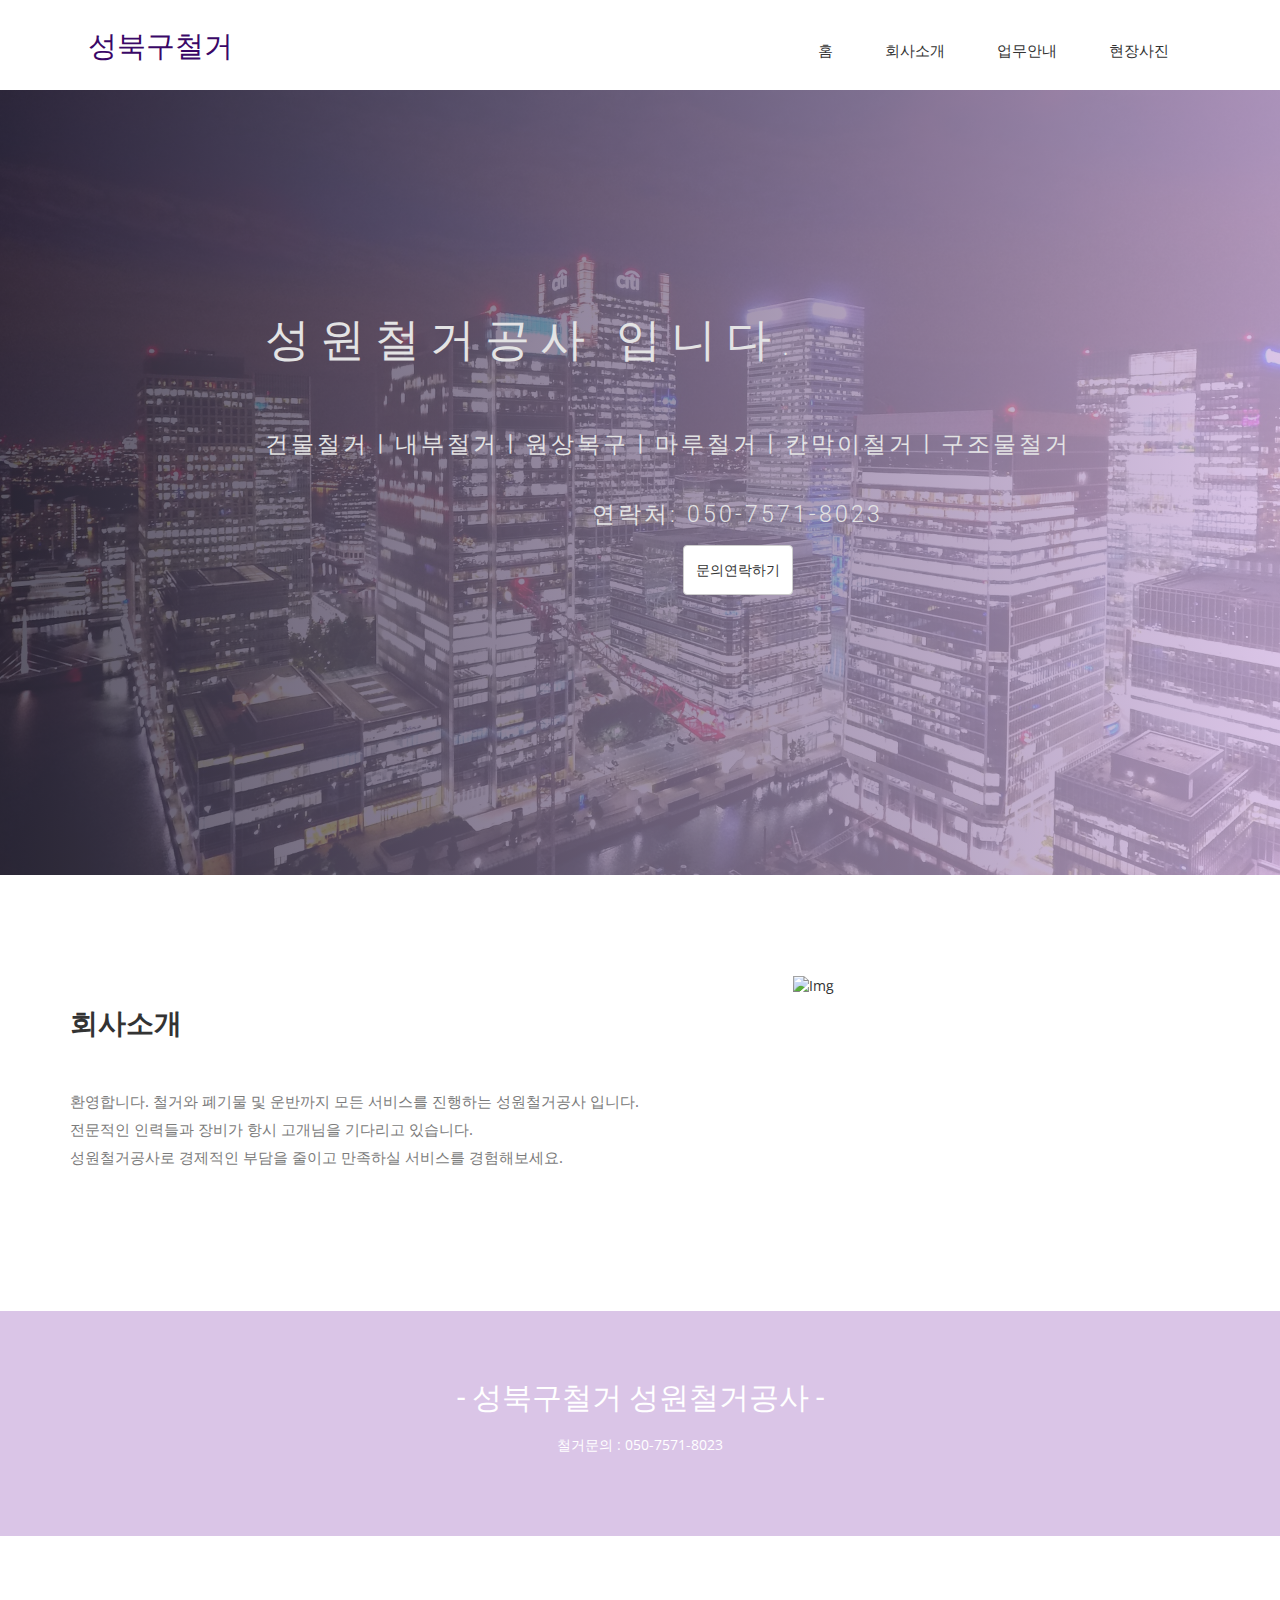
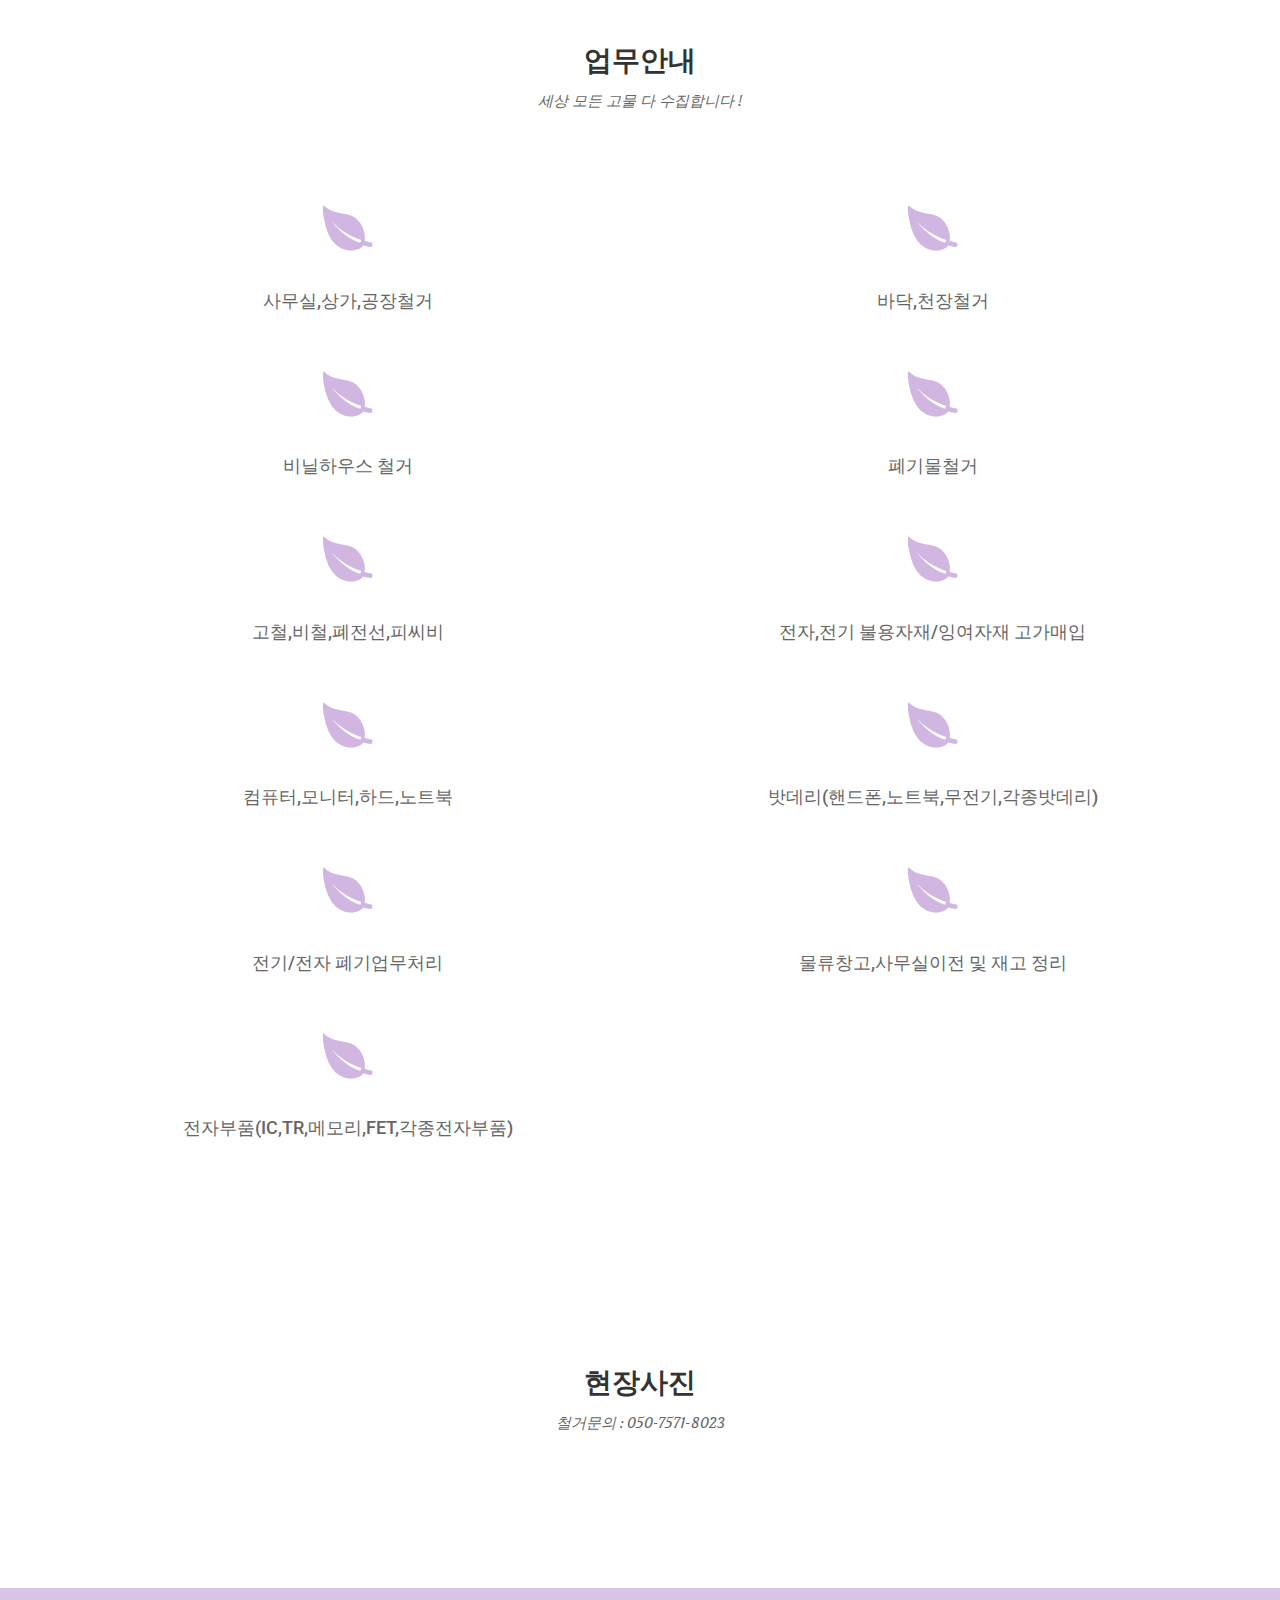
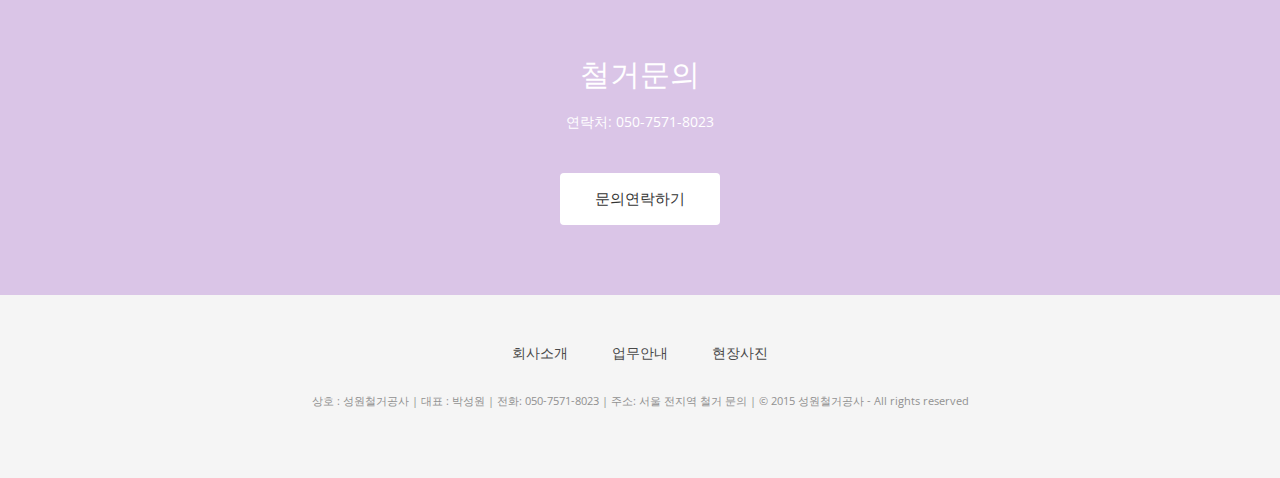
==== commit ff213b9d: "Update index.html" ====
--- a/index.html
+++ b/index.html
@@ -113,10 +113,10 @@
     <div class="row">
       <div class="col-md-10 col-md-offset-2">
         <div class="block">
-          <h1 class="animated fadeInUp">성북구철거 전문 성원철거공사 입니다.</h1>
+          <h1 class="animated fadeInUp">성원철거공사 입니다.</h1>
           
           
-          <p class="animated fadeInUp">작은 개집에서 대형공장까지! 모두 철거해드립니다!</p>
+          <p class="animated fadeInUp">건물철거ㅣ내부철거ㅣ원상복구ㅣ마루철거ㅣ칸막이철거ㅣ구조물철거 </p>
           <br>
           <p style="text-align: center;">연락처: 050-7571-8023</p>
           <div class="p-r f-l w-100 h-50px">
